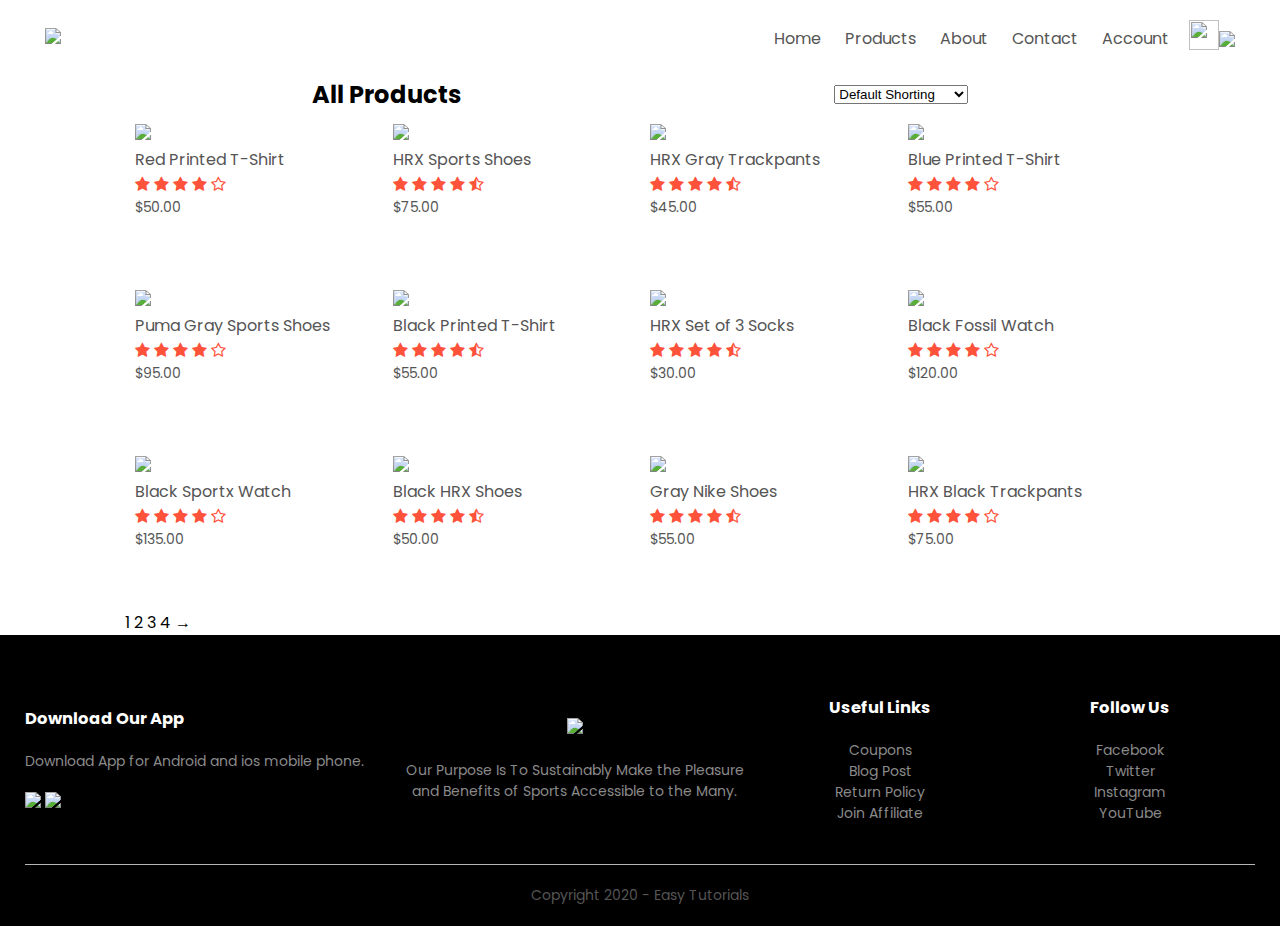
==== products.html @ 60622f3e "phase 1" ====
<!DOCTYPE html>
<html lang="en">
<head>
    <meta charset="UTF-8">
    <meta name="viewport" content="width=device-width, initial-scale=1.0">
    <title>All Products - RedStore | Ecommerce Website Design</title>
    <link rel="stylesheet" href="style.css">
    <link href="https://fonts.googleapis.com/css2?family=Poppins:wght@200;300;400;500;600;700;800&display=swap" rel="stylesheet">
    <link rel="stylesheet" href="https://stackpath.bootstrapcdn.com/font-awesome/4.7.0/css/font-awesome.min.css">
</head>
<body>
       <div class="container">
          <div class="navbar">
              <div class="logo">
                  <a href="index.html"><img src="images/logo.png" width="125px"></a>
              </div>
              <nav>
               <ul id="MenuItems">
                   <li><a href="index.html">Home</a></li>
                   <li><a href="products.html">Products</a></li>
                   <li><a href="">About</a></li>
                   <li><a href="">Contact</a></li>
                   <li><a href="account.html">Account</a></li>
               </ul>
              </nav>
              <a href="cart.html"><img src="images/cart.png" width="30px" height="30px"></a>
              <img src="images/menu.png" onclick="menutoggle()" class="menu-icon">
          </div>
          
       </div>
<!----------------- title -------------->
<div class="small-container">
   <div class="row row-2">
       <h2>All Products</h2>
       <select>
           <option>Default Shorting</option>
           <option>Short by price</option>
           <option>Short by popularity</option>
           <option>Short by rating</option>
           <option>Short by sale</option>
       </select>
   </div>
    
             
           <div class="row">
               <div class="col-4">
                   
                   <a href="product-details.html"><img src="images/product-1.jpg"></a>
                   <h4><a href="product-details.html">Red Printed T-Shirt</a></h4>
                   <div class="rating">
                       <i class="fa fa-star"></i>
                       <i class="fa fa-star"></i>
                       <i class="fa fa-star"></i>
                       <i class="fa fa-star"></i>
                       <i class="fa fa-star-o"></i>
                   </div>
                   <p>$50.00</p>
               </div> 
               <div class="col-4">
                   <img src="images/product-2.jpg">
                   <h4>HRX Sports Shoes</h4>
                   <div class="rating">
                       <i class="fa fa-star"></i>
                       <i class="fa fa-star"></i>
                       <i class="fa fa-star"></i>
                       <i class="fa fa-star"></i>
                       <i class="fa fa-star-half-o"></i>
                   </div>
                   <p>$75.00</p>
               </div> 
               <div class="col-4">
                   <img src="images/product-3.jpg">
                   <h4>HRX Gray Trackpants</h4>
                   <div class="rating">
                       <i class="fa fa-star"></i>
                       <i class="fa fa-star"></i>
                       <i class="fa fa-star"></i>
                       <i class="fa fa-star"></i>
                       <i class="fa fa-star-half-o"></i>
                   </div>
                   <p>$45.00</p>
               </div> 
                <div class="col-4">
                   <img src="images/product-4.jpg">
                   <h4>Blue Printed T-Shirt</h4>
                   <div class="rating">
                       <i class="fa fa-star"></i>
                       <i class="fa fa-star"></i>
                       <i class="fa fa-star"></i>
                       <i class="fa fa-star"></i>
                       <i class="fa fa-star-o"></i>
                   </div>
                   <p>$55.00</p>
               </div> 
           </div>
            
             <div class="row">
               <div class="col-4">
                   <img src="images/product-5.jpg">
                   <h4>Puma Gray Sports Shoes</h4>
                   <div class="rating">
                       <i class="fa fa-star"></i>
                       <i class="fa fa-star"></i>
                       <i class="fa fa-star"></i>
                       <i class="fa fa-star"></i>
                       <i class="fa fa-star-o"></i>
                   </div>
                   <p>$95.00</p>
               </div> 
               <div class="col-4">
                   <img src="images/product-6.jpg">
                   <h4>Black Printed T-Shirt</h4>
                   <div class="rating">
                       <i class="fa fa-star"></i>
                       <i class="fa fa-star"></i>
                       <i class="fa fa-star"></i>
                       <i class="fa fa-star"></i>
                       <i class="fa fa-star-half-o"></i>
                   </div>
                   <p>$55.00</p>
               </div> 
               <div class="col-4">
                   <img src="images/product-7.jpg">
                   <h4>HRX Set of 3 Socks</h4>
                   <div class="rating">
                       <i class="fa fa-star"></i>
                       <i class="fa fa-star"></i>
                       <i class="fa fa-star"></i>
                       <i class="fa fa-star"></i>
                       <i class="fa fa-star-half-o"></i>
                   </div>
                   <p>$30.00</p> 
               </div> 
                <div class="col-4">
                   <img src="images/product-8.jpg">
                   <h4>Black Fossil Watch</h4>
                   <div class="rating">
                       <i class="fa fa-star"></i>
                       <i class="fa fa-star"></i>
                       <i class="fa fa-star"></i>
                       <i class="fa fa-star"></i>
                       <i class="fa fa-star-o"></i>
                   </div>
                   <p>$120.00</p>
               </div> 
           </div>
           
           <div class="row">
               <div class="col-4">
                   <img src="images/product-9.jpg">
                   <h4>Black Sportx Watch</h4>
                   <div class="rating">
                       <i class="fa fa-star"></i>
                       <i class="fa fa-star"></i>
                       <i class="fa fa-star"></i>
                       <i class="fa fa-star"></i>
                       <i class="fa fa-star-o"></i>
                   </div>
                   <p>$135.00</p> 
               </div> 
               <div class="col-4">
                   <img src="images/product-10.jpg">
                   <h4>Black HRX Shoes</h4>
                   <div class="rating">
                       <i class="fa fa-star"></i>
                       <i class="fa fa-star"></i>
                       <i class="fa fa-star"></i>
                       <i class="fa fa-star"></i>
                       <i class="fa fa-star-half-o"></i>
                   </div>
                   <p>$50.00</p>
               </div> 
               <div class="col-4">
                   <img src="images/product-11.jpg">
                   <h4>Gray Nike Shoes</h4>
                   <div class="rating">
                       <i class="fa fa-star"></i>
                       <i class="fa fa-star"></i>
                       <i class="fa fa-star"></i>
                       <i class="fa fa-star"></i>
                       <i class="fa fa-star-half-o"></i>
                   </div>
                   <p>$55.00</p>
               </div> 
                <div class="col-4">
                   <img src="images/product-12.jpg">
                   <h4>HRX Black Trackpants</h4>
                   <div class="rating">
                       <i class="fa fa-star"></i>
                       <i class="fa fa-star"></i>
                       <i class="fa fa-star"></i>
                       <i class="fa fa-star"></i>
                       <i class="fa fa-star-o"></i>
                   </div>
                   <p>$75.00</p>
               </div> 
           </div>
           
           <div class="page-btn">
              <span>1</span>
              <span>2</span>
              <span>3</span>
              <span>4</span>
              <span>&#8594;</span>
          </div>
</div>
    
<!----------Footer---------------> 

<div class="footer">
    <div class="container">
        <div class="row">
            <div class="footer-col1">
               <h3>Download Our App</h3>
                <p>Download App for Android and ios mobile phone.</p>
                <div class="app-logo">
                    <img src="images/play-store.png">
                    <img src="images/app-store.png">
                </div>
            </div>
            <div class="footer-col2">
               <img src="images/logo-white.png">
                <p>Our Purpose Is To Sustainably Make the Pleasure and Benefits of Sports Accessible to the Many.</p>
            </div>
            <div class="footer-col3">
               <h3>Useful Links</h3>
                <ul>
                    <li>Coupons</li>
                    <li>Blog Post</li>
                    <li>Return Policy</li>
                    <li>Join Affiliate</li>
                </ul>
            </div>
            <div class="footer-col4">
               <h3>Follow Us</h3>
                <ul>
                    <li>Facebook</li>
                    <li>Twitter<li>
                    <li>Instagram</li>
                    <li>YouTube</li>
                </ul>
            </div>
        </div>
        <hr>
        <p class="copyright"><a href="https://www.youtube.com/c/EasyTutorialsVideo?sub_confirmation=1">Copyright 2020 - Easy Tutorials</a></p>
    </div>
    
</div>



<!-------------js for toggle menu-------------->

<script>
    
    var MenuItems = document.getElementById("MenuItems");
    
    MenuItems.style.maxHeight = "0px";
    
    function menutoggle()
    {
        if(MenuItems.style.maxHeight == "0px")
            {
                MenuItems.style.maxHeight = "200px";
            }else
            {
                MenuItems.style.maxHeight = "0px"
            } 
    }
    
</script>



</body>
</html>
---- style.css ----
/* create a css by *{ } inside is margine, padding, box-sizing      */

*{
    margin: 0;
    padding: 0;
    box-sizing: border-box;
}

body{
    font-family: 'Poppins', sans-serif;
}


.navbar{
    display: flex;
    align-items: center;
    padding: 20px;
}
/*make the website pages w/ bullets(home, products, about, contact, be upper right corner, stacked, and 20pt text*/


nav{/* nav tag for logo?*/
    flex: 1;
    text-align: right; /*menu on the right side*/

}

nav ul{   /*tag for list home, products etc */
    display: inline-block; /*make it so nav list all in one line (home, products etc)*/
    list-style-type: none; /*gets rid of the bullet points*/
}

nav ul li{ /*list tag makes nav list come from right side */
    display: inline-block;
    margin-right: 20px;
}

a{ /*anchor tag*/
    text-decoration: none;
    color: #555;
}

p{ /*all p tags are same colour */
    color: #555;
}


.container{ /*styles the classes, makes home products, nav bar equal width from each other */
    max-width:1300px;
    margin: auto;
    padding-left: 25px;
    padding-right: 25px;
}



.row{
    display:flex;
    align-items: center;
    flex-wrap: wrap;
    justify-content: space-around;
}

.col-2{
    flex-basis:50%; /* both columns occupy 50% and min-width is 300 px  */
    min-width: 300px;
}


.col-2 img{
    max-width: 100%;
    padding: 50px 0; /* padding from 0 px  (top and bottom) 50 px (left and right) */
}

.col-2 h1{
    font-size: 50px;
    line-height: 60px;
    margin: 25px 0;
}


.btn{ /*basically a button */
    display: inline-block;
    background: #ff523b;
    color: #fff;
    padding: 8px 30px; 
    margin: 30px 0;
    border-radius: 30px;
    transition: background 0.5s; /*lag of 0.5 s*/
}
.btn:hover{
    background: #563434;

}

.header{
    background: radial-gradient(#fff, #ffd6d6); /*first colour is center*/
}

.header .row{
    margin-top: 70px; 
}

.col-3{
    flex-basis: 30%; /** col take 30% each*/
    min-width:250px;
    margin-bottom: 30px; 
}

.col-3 img{
    width: 100%; /*changes the width so it spreads out*/
}

.small-container{
    max-width: 1080px;
    margin: auto;
    padding-left: 25px;
    padding-right: 25px;
}
.col-4{
    flex-basis: 25%;
    padding: 10px;
    min-width: 200px;
    margin-bottom: 50px;
    transition: transform 0.5s; /*this connects with the hover function down below*/
}
.col-4 img{
    width: 100%;
}

.title{
    text-align: center;
    margin: 0px auto 80px;
    position: relative;
    line-height: 60px;
    color: #555;
}
.title::after{ /**creates a line the red at featured products*/
    content: '';
    background: #ff523b;
    width: 80px;
    height: 5px;
    border-radius: 5px;
    position: absolute;
    bottom: 0;
    left: 50%;
    transform: translateX(-50%); /*center on x axis*/
}

h4{
    color: #555;
    font-weight: normal;
}
.col-4 p{
    font-size: 14px; /*for the little product titles t shirt ie. */
}
.rating .fa{
    color: #ff523b;
}

.col-4:hover{
    transform: translateY(-5px); /*creates an action when you hover, moves 5 px y dir*/
}


/*-----------offer-------------*/
.offer{
    background: radial-gradient(#fff,#ffd6d6);
    margin-top: 80px;
    padding: 30px 0;
}
.col-2 .offer-img{
    padding: 50px;
}
small{
    color: #555; /*text or caption for the mibrand*/
}

/*--------------------testimonial---------------*/

.testimonial{
    padding-top: 100px;
}

.testimonial .col-3{ /*so im assuming that the . means that its inside the div testimonial and targetting the col-4*/
    text-align: center;
    padding: 40px 20px 40px;
    box-shadow: 0 0 20px 0px rgba(0, 0, 0, 0.1); /*box shadowc appearance */
    cursor: pointer;
    transition: transform .5s; /*create action for button: (connects to .testimonial .col-3:hover time lag 0.5  trasntiion: transform .5s; 
}
.testimonial .col-3 img{ /*small user image */
    width: 50px;
    margin-top: 20px;
    border-radius: 50%;
}
.fa.fa-quote-left{
    font-size: 34px;
    color: #ff523b;
}
.col-3 p{
    font-size: 12px;
    margin: 12px 0px;
    color: #777;
}

.testimonial .col-3 h3{ /*style for col-3 in testimonial in h3*/
    font-weight: 600;
    color: #555;
    font-size: 16px;
}

.testimonial .col-3:hover{
    transform: translateY(-10px); /*transform: [whatever is going to happen to the div]*/
}

/*--------------- brands ------------*/

.brands{
    margin: 100px auto;
}
.col-5{
    width: 160px;
}
.col-5 img{
    width: 100%;
    cursor: pointer;
    filter: grayscale(100%);
}
.col-5 img:hover{
    filter: grayscale(0);
}
/*---------footer-------*/

.footer{
    background: #000;
    color: #8a8a8a;
    font-size: 14px;
    padding: 60px 0 20px;
}
.footer p{
    color: #8a8a8a;
}
.footer h3{
    color: #fff;
    margin-bottom: 20px;
}
.footer-col1,.footer-col2,.footer-col3,.footer-col4{
    min-width: 250px;
    margin-bottom: 20px;
}
.footer-col1{
    flex-basis: 30%;
}
.footer-col2{
    flex: 1;
    text-align: center;
}
.footer-col2 img{
    width: 180px;
    margin-bottom: 20px;
}
.footer-col3,.footer-col4{
    flex-basis: 12%;
    text-align: center;
}

.app-logo{
    margin-top: 20px;
}

.app-logo img{
    width: 140px;
}

.footer li{
    display: block;
}
.footer hr{
    border: none;
    background: #b5b5b5;
    height: 1px;
    margin:  20px 0;
}
.copyright{
    text-align: center;
    
}

/*-------media-query-for-max-width-800---------*/


@media only screen and (max-width: 800px) {

    
nav ul{
    position: absolute;
    top: 70px;
    left: 0;
    background: #333;
    width: 100%;
    overflow: hidden;
    transition: 1s;
    max-height: 0;
    transition:max-height 0.5s;
    }
    
nav ul li{
    display: block;
    margin-right: 50px;
    margin-top: 10px;
    margin-bottom: 10px;
    }
nav ul li a{
        color: #fff;
    }
    
.menu-icon{
        display: block;
        cursor: pointer;
    }
    

}
/*---------- 600 media query -------*/
@media only screen and (max-width: 600px){
    
    .row{
      text-align: center;
    }
    
    .col-1, .col-2, .col-3, .col-4{
        
        flex-basis: 100%;
    }
}
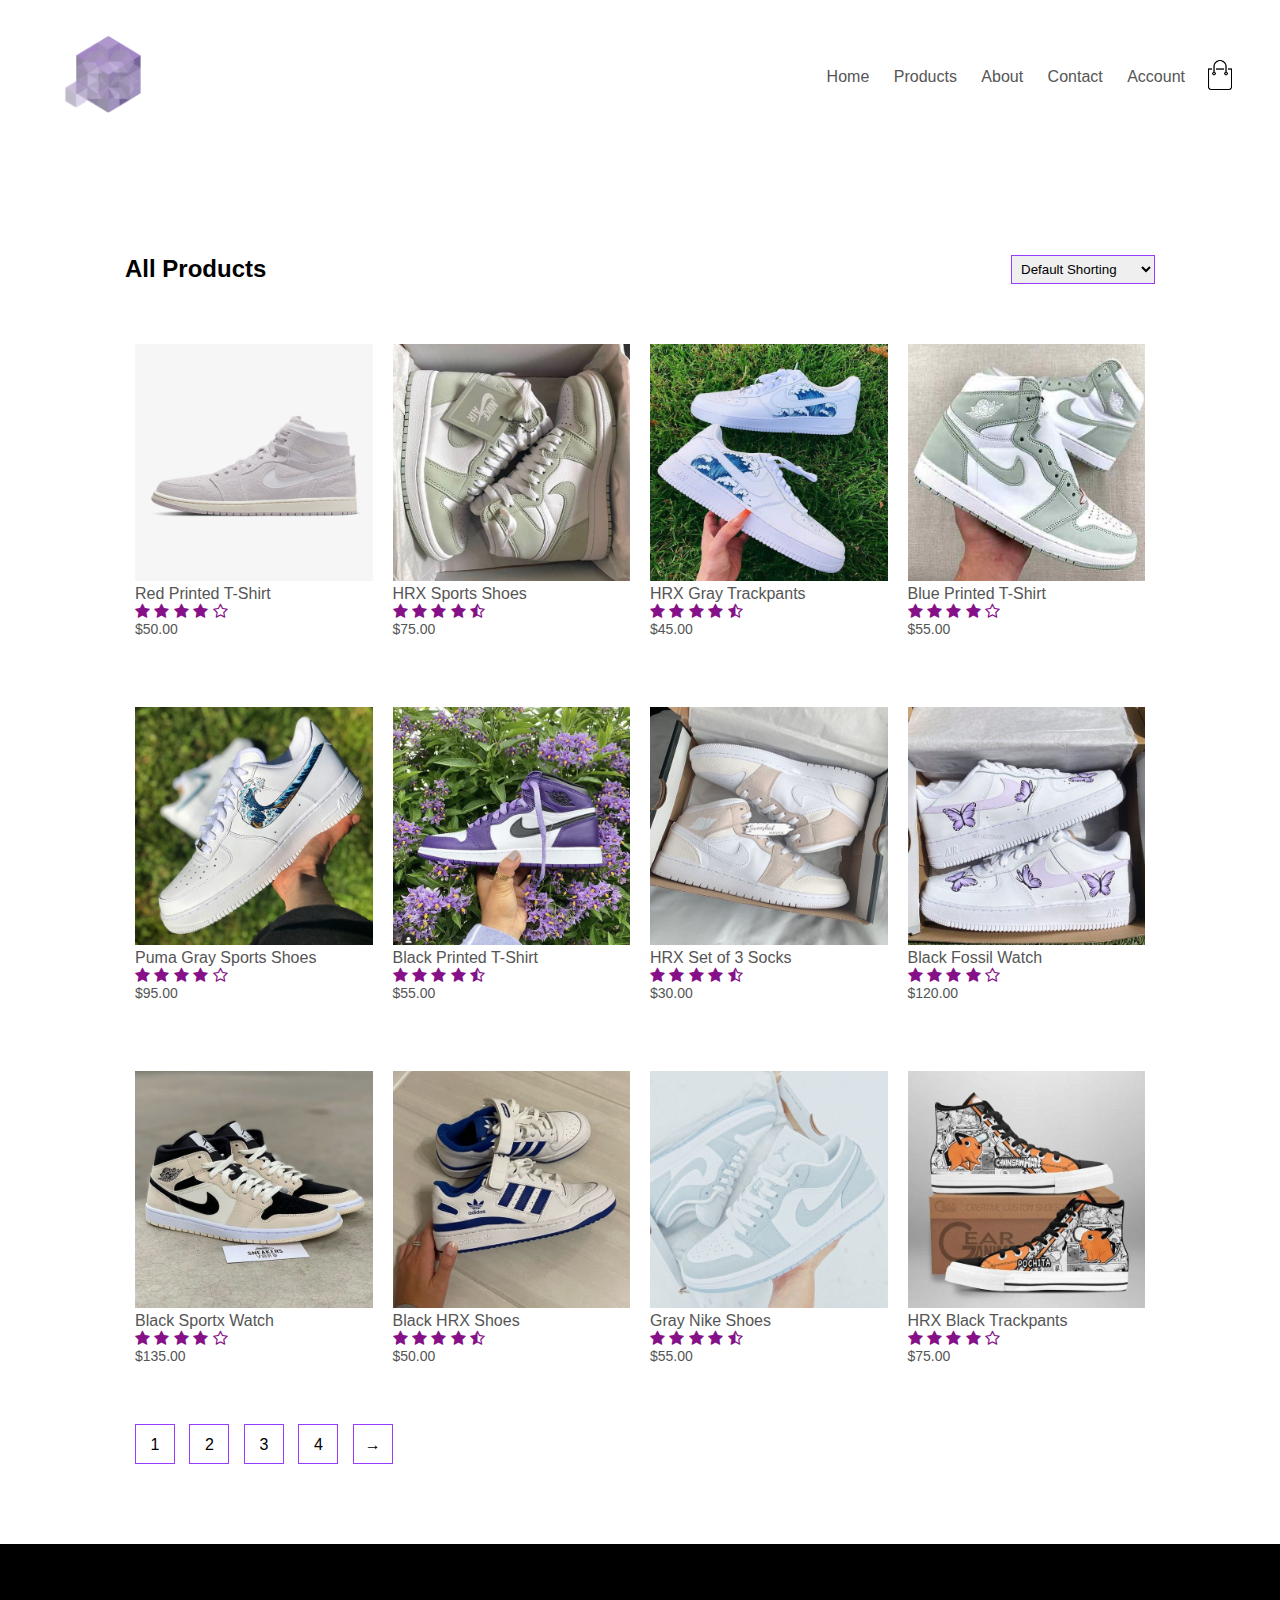
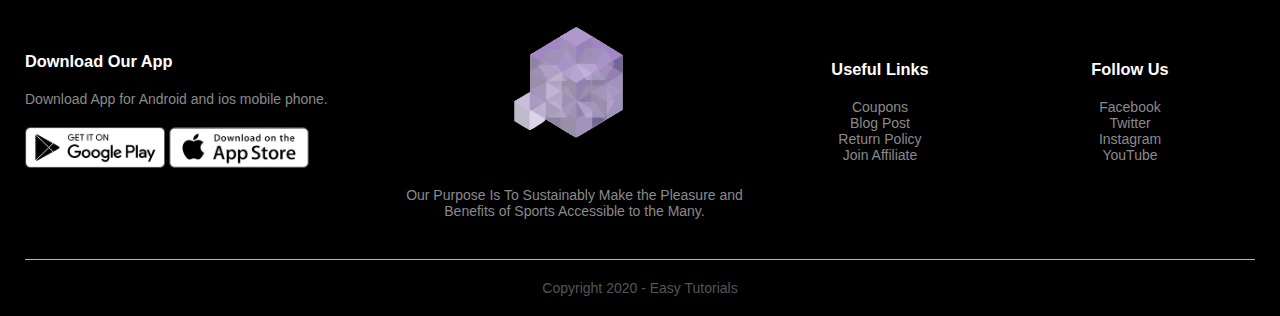
==== commit a719fc18: "Update on Website Logo and Images" ====
--- a/products.html
+++ b/products.html
@@ -18,7 +18,7 @@
                <ul id="MenuItems">
                    <li><a href="index.html">Home</a></li>
                    <li><a href="products.html">Products</a></li>
-                   <li><a href="">About</a></li>
+                   <li><a href="cart.html">About</a></li>
                    <li><a href="">Contact</a></li>
                    <li><a href="account.html">Account</a></li>
                </ul>
--- a/style.css
+++ b/style.css
@@ -1,116 +1,98 @@
-
-
-/* create a css by *{ } inside is margine, padding, box-sizing      */
-
 *{
     margin: 0;
     padding: 0;
     box-sizing: border-box;
 }
-
 body{
-    font-family: 'Poppins', sans-serif;
-}
-
-
+    font-family: 'Ubuntu', sans-serif;
+}
+a{
+    text-decoration: none;
+    color: #555;
+}
+p{
+    color: #555;
+}
+.header{
+    /* background: url(https://i.pinimg.com/564x/d0/cf/e7/d0cfe7a7882f8e68b34edf0b44c45822.jpg); */
+    background: url(https://i.pinimg.com/564x/fd/c3/27/fdc32717b14b6b95c98c599b9630f0b7.jpg);
+    background-repeat: no-repeat;
+    background-position: right center;
+    min-height: 700px;
+    background-size: contain;
+
+}
+
+.container{
+    max-width: 1300px;
+    margin: auto;
+    padding-left: 25px;
+    padding-right: 25px;
+    
+}
 .navbar{
     display: flex;
     align-items: center;
     padding: 20px;
 }
-/*make the website pages w/ bullets(home, products, about, contact, be upper right corner, stacked, and 20pt text*/
-
-
-nav{/* nav tag for logo?*/
+nav{
     flex: 1;
-    text-align: right; /*menu on the right side*/
-
-}
-
-nav ul{   /*tag for list home, products etc */
-    display: inline-block; /*make it so nav list all in one line (home, products etc)*/
-    list-style-type: none; /*gets rid of the bullet points*/
-}
-
-nav ul li{ /*list tag makes nav list come from right side */
+    text-align: right;
+}
+nav ul{
+    display: inline-block;
+    list-style-type: none;
+}
+nav ul li{
     display: inline-block;
     margin-right: 20px;
 }
-
-a{ /*anchor tag*/
-    text-decoration: none;
-    color: #555;
-}
-
-p{ /*all p tags are same colour */
-    color: #555;
-}
-
-
-.container{ /*styles the classes, makes home products, nav bar equal width from each other */
-    max-width:1300px;
-    margin: auto;
-    padding-left: 25px;
-    padding-right: 25px;
-}
-
-
-
+.menu-icon{
+    display: none;
+    width: 28px;
+    margin-left: 20px;
+}
 .row{
-    display:flex;
+    display: flex;
     align-items: center;
     flex-wrap: wrap;
     justify-content: space-around;
-}
-
+/*---------*/
+    
+}
+.header .row{
+    margin-top: 70px;
+}
 .col-2{
-    flex-basis:50%; /* both columns occupy 50% and min-width is 300 px  */
+    flex-basis: 50%;
     min-width: 300px;
 }
 
-
 .col-2 img{
-    max-width: 100%;
-    padding: 50px 0; /* padding from 0 px  (top and bottom) 50 px (left and right) */
-}
-
+    max-width: 70%;
+    padding: 50px 0;
+}
 .col-2 h1{
     font-size: 50px;
     line-height: 60px;
     margin: 25px 0;
 }
-
-
-.btn{ /*basically a button */
+.btn{
     display: inline-block;
-    background: #ff523b;
+    background: #8075bd;
     color: #fff;
-    padding: 8px 30px; 
+    padding: 8px 30px;
     margin: 30px 0;
     border-radius: 30px;
-    transition: background 0.5s; /*lag of 0.5 s*/
+    transition: background 0.5s;
 }
 .btn:hover{
-    background: #563434;
-
-}
-
-.header{
-    background: radial-gradient(#fff, #ffd6d6); /*first colour is center*/
-}
-
-.header .row{
-    margin-top: 70px; 
-}
-
-.col-3{
-    flex-basis: 30%; /** col take 30% each*/
-    min-width:250px;
-    margin-bottom: 30px; 
-}
-
-.col-3 img{
-    width: 100%; /*changes the width so it spreads out*/
+    background: #c268d6d5;
+}
+
+/*-----------------------------*/
+.categories{
+    margin: 70px 0;
 }
 
 .small-container{
@@ -119,16 +101,16 @@
     padding-left: 25px;
     padding-right: 25px;
 }
-.col-4{
-    flex-basis: 25%;
-    padding: 10px;
-    min-width: 200px;
-    margin-bottom: 50px;
-    transition: transform 0.5s; /*this connects with the hover function down below*/
-}
-.col-4 img{
-    width: 100%;
-}
+
+.col-3{
+    flex-basis: 30%;
+    min-width: 250px;
+    margin-bottom: 30px;
+}
+.col-3 img{
+    width: 100%;
+}
+/*-------featured product--------------*/
 
 .title{
     text-align: center;
@@ -137,37 +119,47 @@
     line-height: 60px;
     color: #555;
 }
-.title::after{ /**creates a line the red at featured products*/
+.title::after{
     content: '';
-    background: #ff523b;
+    background: #9d6aae;
     width: 80px;
     height: 5px;
     border-radius: 5px;
     position: absolute;
     bottom: 0;
     left: 50%;
-    transform: translateX(-50%); /*center on x axis*/
-}
-
+    transform: translateX(-50%);
+}
+
+.col-4{
+    flex-basis: 25%;
+    padding: 10px;
+    min-width: 200px;
+    margin-bottom: 50px;
+    transition: transform 0.5s;
+}
+.col-4 img{
+    width: 100%;
+}
 h4{
     color: #555;
     font-weight: normal;
 }
 .col-4 p{
-    font-size: 14px; /*for the little product titles t shirt ie. */
+    font-size: 14px;
 }
 .rating .fa{
-    color: #ff523b;
+    color: #851087;
 }
 
 .col-4:hover{
-    transform: translateY(-5px); /*creates an action when you hover, moves 5 px y dir*/
+    transform: translateY(-5px);
 }
 
 
 /*-----------offer-------------*/
 .offer{
-    background: radial-gradient(#fff,#ffd6d6);
+    background: radial-gradient(#fff,#d1c8fffd);
     margin-top: 80px;
     padding: 30px 0;
 }
@@ -175,7 +167,7 @@
     padding: 50px;
 }
 small{
-    color: #555; /*text or caption for the mibrand*/
+    color: #555;
 }
 
 /*--------------------testimonial---------------*/
@@ -184,21 +176,21 @@
     padding-top: 100px;
 }
 
-.testimonial .col-3{ /*so im assuming that the . means that its inside the div testimonial and targetting the col-4*/
+.testimonial .col-3{
     text-align: center;
     padding: 40px 20px 40px;
-    box-shadow: 0 0 20px 0px rgba(0, 0, 0, 0.1); /*box shadowc appearance */
+    box-shadow: 0 0 20px 0px rgba(0, 0, 0, 0.1);
     cursor: pointer;
-    transition: transform .5s; /*create action for button: (connects to .testimonial .col-3:hover time lag 0.5  trasntiion: transform .5s; 
-}
-.testimonial .col-3 img{ /*small user image */
+    transition: transform .5s;
+}
+.testimonial .col-3 img{
     width: 50px;
     margin-top: 20px;
     border-radius: 50%;
 }
 .fa.fa-quote-left{
     font-size: 34px;
-    color: #ff523b;
+    color: #bd83df;
 }
 .col-3 p{
     font-size: 12px;
@@ -206,14 +198,14 @@
     color: #777;
 }
 
-.testimonial .col-3 h3{ /*style for col-3 in testimonial in h3*/
+.testimonial .col-3 h3{
     font-weight: 600;
     color: #555;
     font-size: 16px;
 }
 
 .testimonial .col-3:hover{
-    transform: translateY(-10px); /*transform: [whatever is going to happen to the div]*/
+    transform: translateY(-10px);
 }
 
 /*--------------- brands ------------*/
@@ -335,4 +327,279 @@
         
         flex-basis: 100%;
     }
-}+}
+
+/*----------All Product page------------*/
+
+
+.row-2{
+    justify-content: space-between;
+    margin: 100px auto 50px;
+}
+
+select{
+    border: 1px solid #963bff;
+    padding: 5px;
+}
+select:focus{
+    outline: none;
+}
+
+.page-btn{
+    margin: 0 auto 80px;
+}
+
+.page-btn span{
+    display: inline-block;
+    border: 1px solid #963bff;
+    margin-left: 10px;
+    width: 40px;
+    height: 40px;
+    text-align: center;
+    line-height: 40px;
+    cursor: pointer;
+}
+.page-btn span:hover{
+    background: #963bff;
+    color: #fff;
+}
+
+
+
+/*---------product details-----------*/
+.single-product{
+    margin-top: 80px;
+}
+.single-product .col-2 img{
+    padding: 0;
+}
+.single-product .col-2{
+    padding: 20px;
+}
+
+.single-product h4{
+    margin: 20px 0;
+    font-size: 22px;
+    font-weight: bold;
+}
+
+.single-product select{
+    display: block;
+    padding: 10px;
+    margin-top: 20px;
+}
+
+.single-product input{
+    width: 50px;
+    height: 40px;
+    padding-left: 10px;
+    font-size: 20px;
+    margin-right: 10px;
+    border: 1px solid #b541a8;
+}
+input:focus{
+    outline: none;
+}
+
+.single-product .fa{
+    color: #b541a8;
+    margin-left: 10px;
+}
+.small-img-row{
+    display: flex;
+    justify-content: space-between;
+}
+.small-img-col{
+    flex-basis: 24%;
+    cursor: pointer;
+}
+
+
+/*-------600 media query---------*/
+
+
+
+@media only screen and (max-width: 600px){
+    .single-product .row{
+        text-align: left;
+    }
+    .single-product .col-2{
+        padding: 20px 0;
+    }
+
+    .single-product h1{
+        font-size: 26px;
+        line-height: 22px;
+    }
+}
+
+/*---------------- cart page -----------*/
+
+.cart-page{
+    margin: 80px auto;
+}
+
+table{
+    width: 100%;
+    border-collapse: collapse;
+}
+
+.cart-info{
+    display: flex;
+    flex-wrap: wrap;
+}
+th{
+    text-align: left;
+    padding: 5px;
+    color: #fff;
+    background: #ae55b8;
+    font-weight: normal;
+}
+
+td{
+    padding: 10px 5px;
+}
+td input{
+    width: 40px;
+    height: 30px;
+    padding: 5px;
+}
+
+td a{
+    color: #a74799;
+    font-size: 12px;
+}
+
+td img{
+    width: 80px;
+    height: 80px;
+    margin-right: 10px; 
+}
+
+
+.total-price{
+    display: flex;
+    justify-content: flex-end;
+    
+}
+.total-price table{
+    border-top: 3px solid #901fa1;
+    width: 100%;
+    max-width: 350px;
+}
+td:last-child{
+    text-align: right;
+}
+th:last-child{
+    text-align: right;
+}
+
+@media only screen and (max-width: 600px){
+    .cart-info p{
+        display: none;
+    }
+}
+
+/*-------account page--------*/
+
+.accout-page{
+    padding: 50px 0;
+    /* background: radial-gradient(#fff,#e6c1f0); */
+}
+
+.form-container{
+    background: #fff;
+    width: 300px;
+    height: 400px;
+    position: relative;
+    text-align: center;
+    padding: 20px 0;
+    margin: auto;
+    box-shadow: 0 0 20px 0px rgba(0, 0, 0, 0.1);
+    overflow: hidden;
+}
+
+.form-container span{
+    font-weight: bold;
+    padding: 0 10px;
+    color: #555;
+    cursor: pointer;
+    width: 100px;
+    display: inline-block;
+}
+
+.form-btn{
+    display: inline-block;
+}
+
+#indicator{
+    width: 100px;
+    border: none;
+    background: #b689c3;
+    height: 3px;
+    margin-top: 8px;
+    transform: translateX(100px);
+    transition: transform 1s; 
+}
+
+.form-container form{
+    max-width: 300px;
+    padding: 0 20px;
+    position: absolute;
+    top: 130px;
+    transition: transform 1s;
+}
+
+form input{
+    width: 100%;
+    height: 30px;
+    margin: 10px 0;
+    padding: 0 10px;
+    border: 1px solid #ccc;
+}
+form input:focus{
+    outline: none;
+}
+form .btn{
+    width: 100%;
+    border: none;
+    cursor: pointer;
+    margin: 10px 0;
+}
+form .btn:focus{
+    outline: none;
+}
+form a{
+    font-size: 12px;
+}
+#LoginForm{
+     left: -300px;
+}
+#RegForm{
+    left: 0;
+}
+
+
+
+
+
+
+
+
+
+
+
+
+
+
+
+
+
+
+
+
+
+
+
+
+
